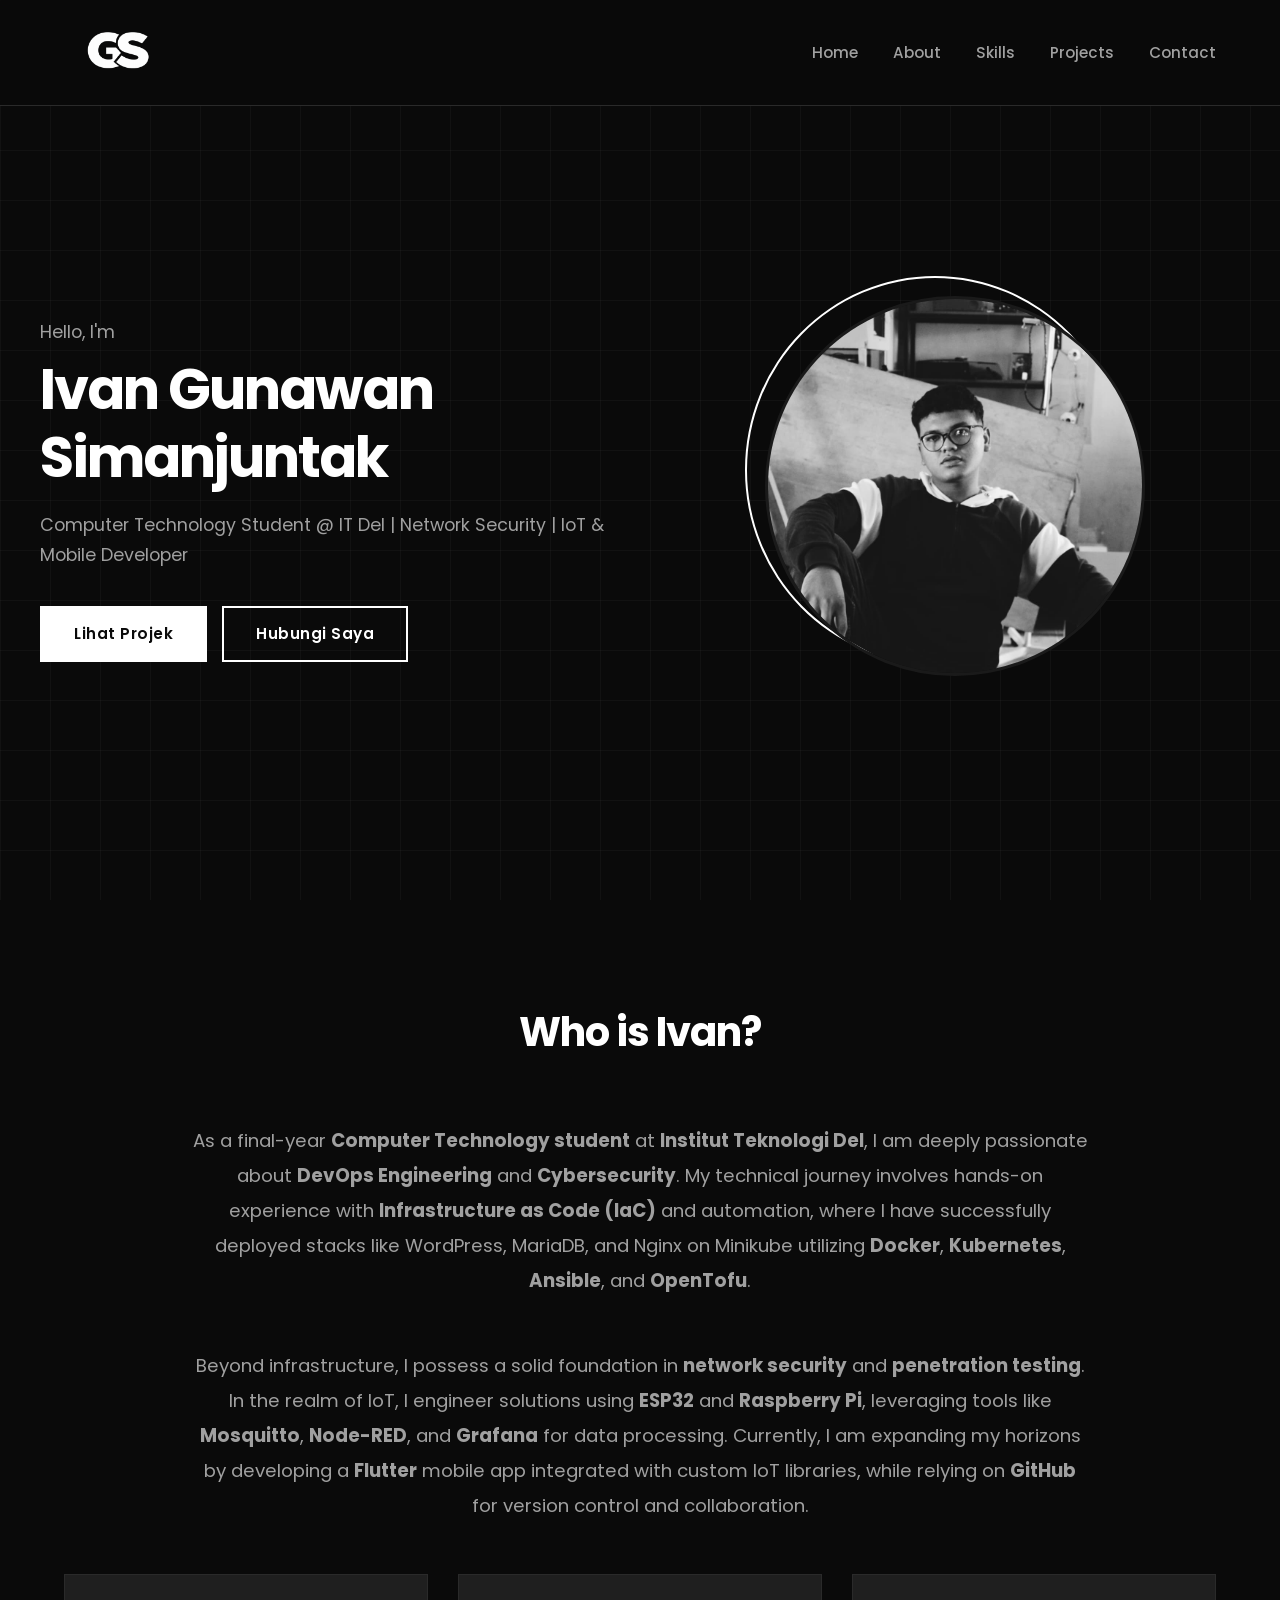
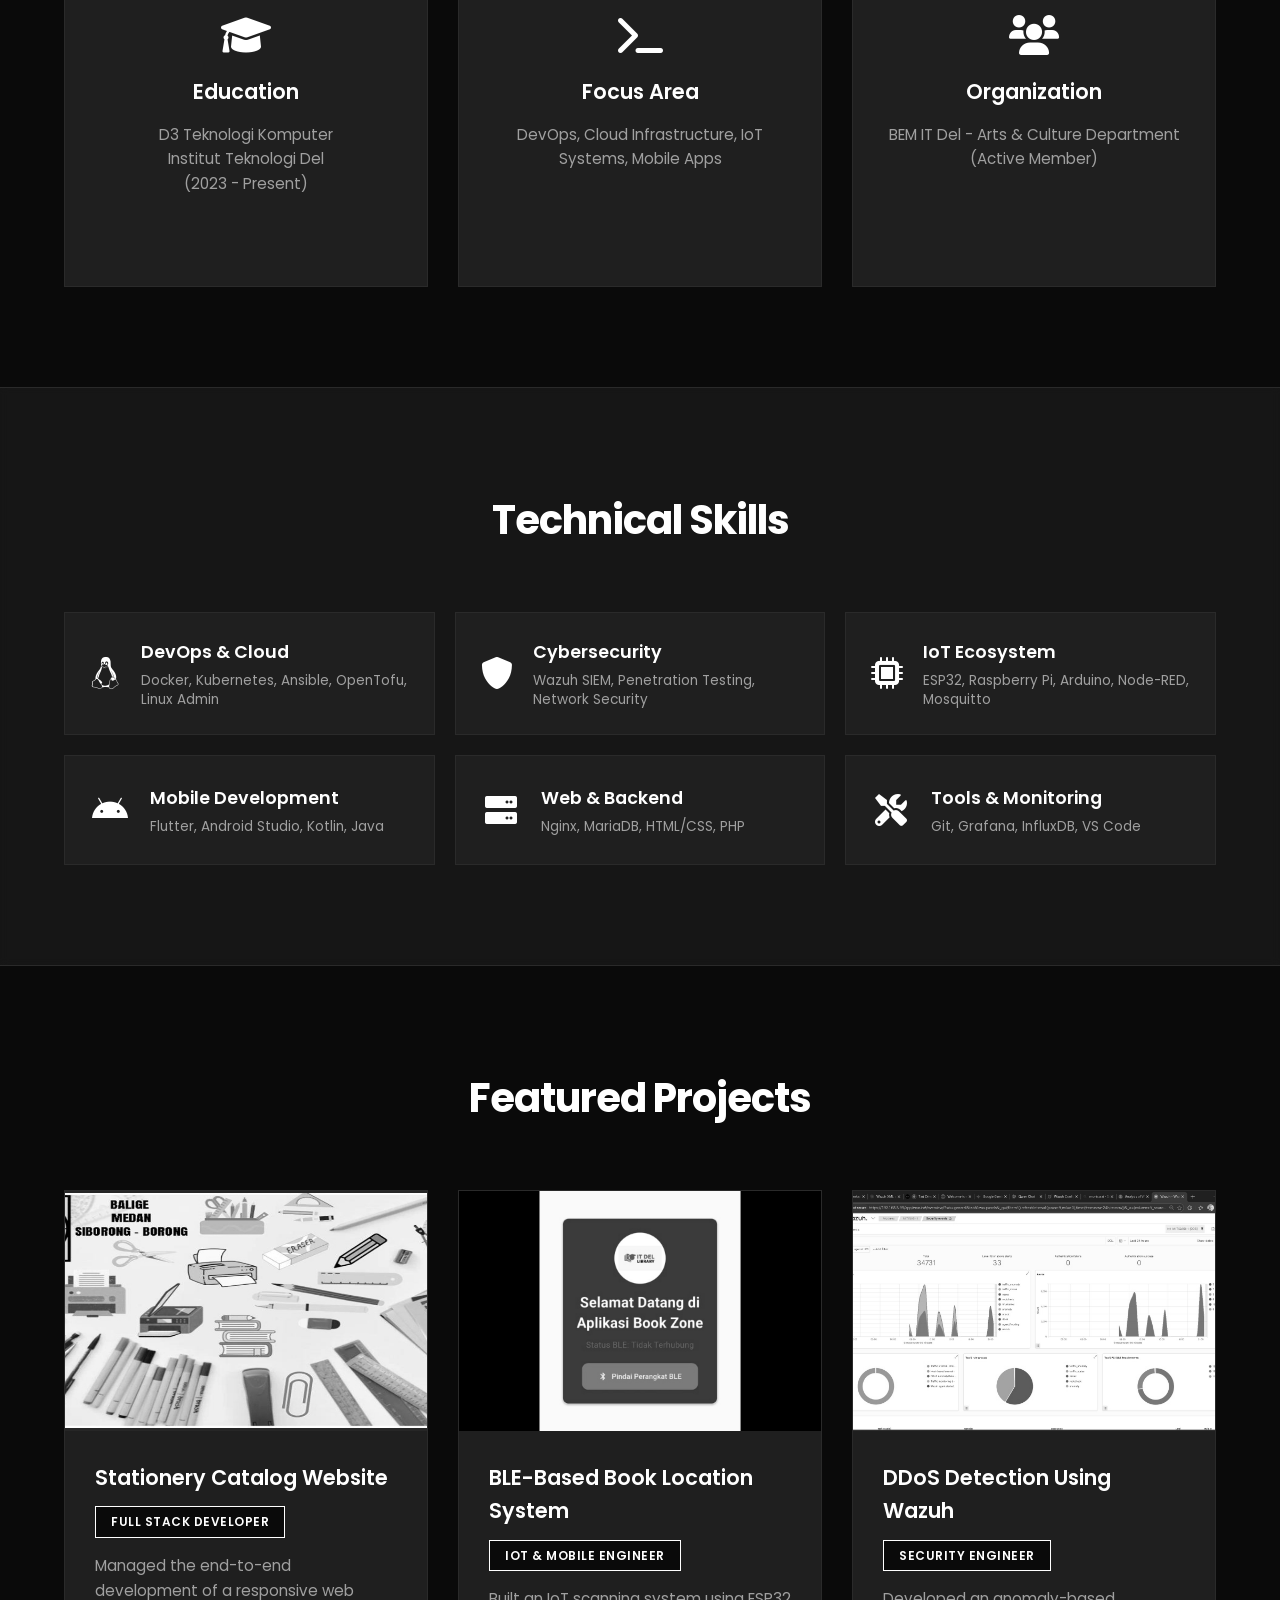
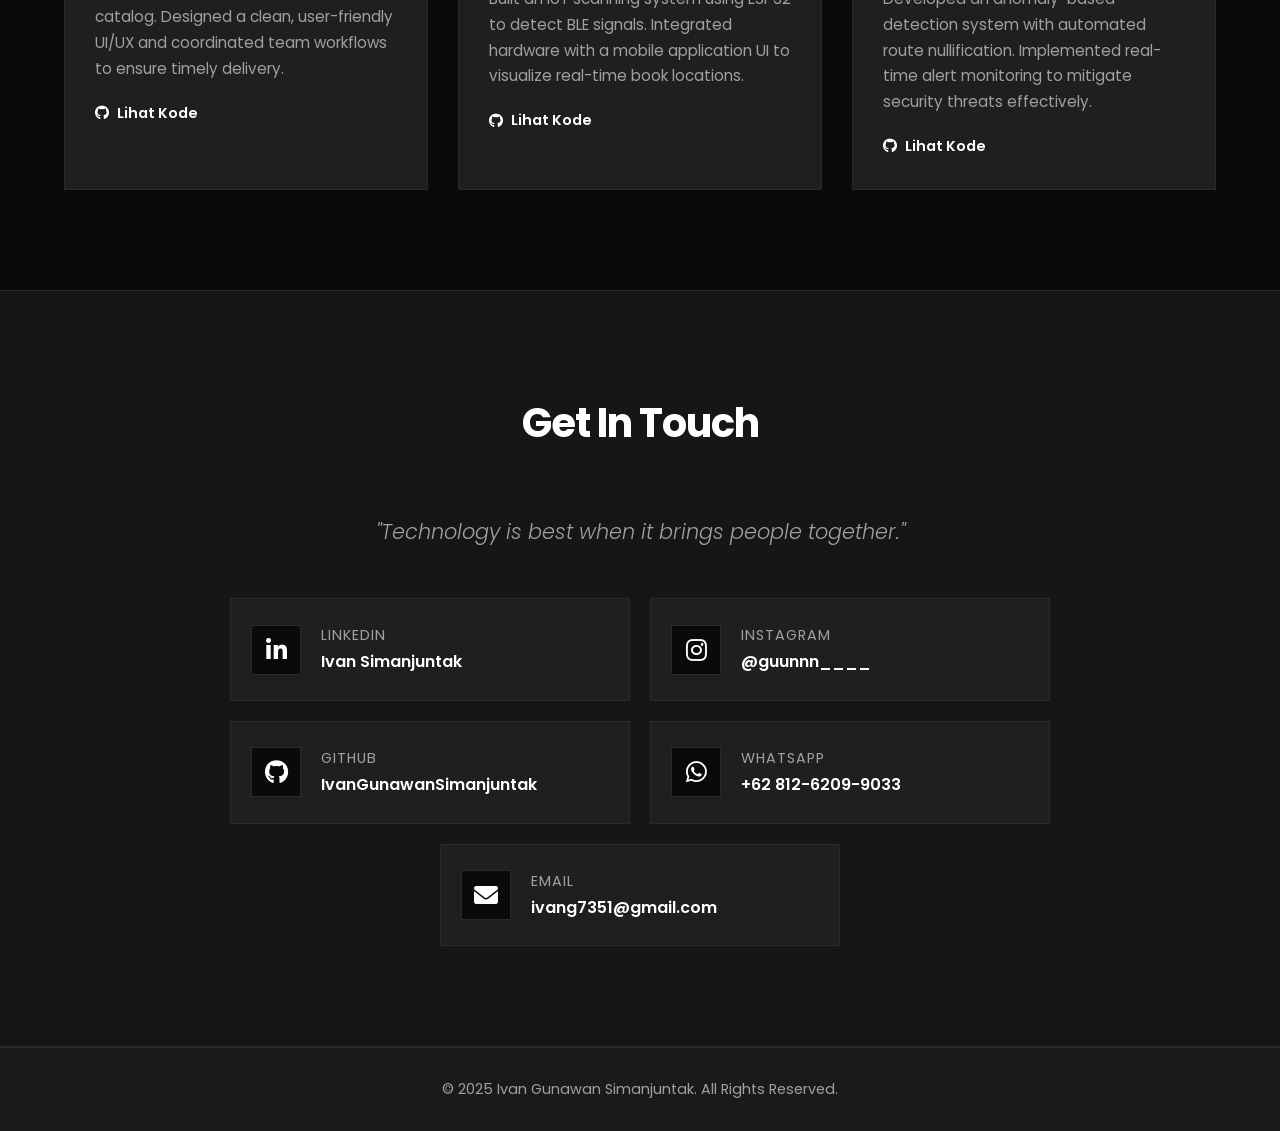
==== index.html @ bdb076da "Pindahkan file ke root" ====
<!DOCTYPE html>
<html lang="id">
<head>
    <meta charset="UTF-8">
    <meta name="viewport" content="width=device-width, initial-scale=1.0">
    <title>Portfolio | Ivan Gunawan Simanjuntak</title>
    <link rel="stylesheet" href="style.css">
    <link href="https://fonts.googleapis.com/css2?family=Poppins:wght@300;400;600;700&display=swap" rel="stylesheet">
    <link rel="stylesheet" href="https://cdnjs.cloudflare.com/ajax/libs/font-awesome/6.0.0/css/all.min.css">
</head>
<body>

    <nav class="navbar">
        <div class="container nav-container">
            <a href="#" class="logo">
                <img src="img/logo.png" alt="Logo Ivan Gunawan">
            </a>
            
            <ul class="nav-links">
                <li><a href="#home">Home</a></li>
                <li><a href="#about">About</a></li>
                <li><a href="#skills">Skills</a></li>
                <li><a href="#projects">Projects</a></li>
                <li><a href="#contact">Contact</a></li>
            </ul>

            <div class="hamburger">
                <i class="fas fa-bars"></i>
            </div>
        </div>
    </nav>

    <section id="home" class="hero">
        <div class="container hero-container">
            <div class="hero-text hidden">
                <span class="greeting">Hello, I'm</span>
                <h1>Ivan Gunawan<br>Simanjuntak</h1>
                <p>Computer Technology Student @ IT Del | Network Security | IoT & Mobile Developer</p>
                <div class="cta-buttons">
                    <a href="#projects" class="btn btn-primary">Lihat Projek</a>
                    <a href="#contact" class="btn btn-outline">Hubungi Saya</a>
                </div>
            </div>
            <div class="hero-image hidden">
                <div class="img-wrapper">
                    <img src="img/2.jpeg" alt="Ivan Gunawan Profile">
                </div>
            </div>  
        </div>
    </section>

    <section id="about" class="section">
        <div class="container">
            <h2 class="section-title hidden">Who is Ivan?</h2>
            <div class="about-content hidden">
                <p>
                    As a final-year <strong>Computer Technology student</strong> at <strong>Institut Teknologi Del</strong>, I am deeply passionate about <strong>DevOps Engineering</strong> and <strong>Cybersecurity</strong>. My technical journey involves hands-on experience with <strong>Infrastructure as Code (IaC)</strong> and automation, where I have successfully deployed stacks like WordPress, MariaDB, and Nginx on Minikube utilizing <strong>Docker</strong>, <strong>Kubernetes</strong>, <strong>Ansible</strong>, and <strong>OpenTofu</strong>.
                </p>
                <p>
                    Beyond infrastructure, I possess a solid foundation in <strong>network security</strong> and <strong>penetration testing</strong>. In the realm of IoT, I engineer solutions using <strong>ESP32</strong> and <strong>Raspberry Pi</strong>, leveraging tools like <strong>Mosquitto</strong>, <strong>Node-RED</strong>, and <strong>Grafana</strong> for data processing. Currently, I am expanding my horizons by developing a <strong>Flutter</strong> mobile app integrated with custom IoT libraries, while relying on <strong>GitHub</strong> for version control and collaboration.
                </p>
                
                <div class="info-grid">
                    <div class="info-card hidden">
                        <i class="fas fa-graduation-cap"></i>
                        <h3>Education</h3>
                        <p>D3 Teknologi Komputer<br>Institut Teknologi Del<br>(2023 - Present)</p>
                    </div>

                    <div class="info-card hidden">
                        <i class="fas fa-terminal"></i>
                        <h3>Focus Area</h3>
                        <p>DevOps, Cloud Infrastructure, IoT Systems, Mobile Apps</p>
                    </div>

                    <div class="info-card hidden">
                        <i class="fas fa-users"></i>
                        <h3>Organization</h3>
                        <p>BEM IT Del - Arts & Culture Department (Active Member)</p>
                    </div>
                </div>
            </div>
        </div>
    </section>

    <section id="skills" class="section bg-dark">
        <div class="container">
            <h2 class="section-title hidden">Technical Skills</h2>
            <div class="skills-grid">
                
                <div class="skill-item hidden">
                    <i class="fab fa-linux"></i>
                    <div class="skill-info">
                        <h4>DevOps & Cloud</h4>
                        <p>Docker, Kubernetes, Ansible, OpenTofu, Linux Admin</p>
                    </div>
                </div>

                <div class="skill-item hidden">
                    <i class="fas fa-shield-alt"></i>
                    <div class="skill-info">
                        <h4>Cybersecurity</h4>
                        <p>Wazuh SIEM, Penetration Testing, Network Security</p>
                    </div>
                </div>

                <div class="skill-item hidden">
                    <i class="fas fa-microchip"></i>
                    <div class="skill-info">
                        <h4>IoT Ecosystem</h4>
                        <p>ESP32, Raspberry Pi, Arduino, Node-RED, Mosquitto</p>
                    </div>
                </div>

                <div class="skill-item hidden">
                    <i class="fab fa-android"></i>
                    <div class="skill-info">
                        <h4>Mobile Development</h4>
                        <p>Flutter, Android Studio, Kotlin, Java</p>
                    </div>
                </div>

                <div class="skill-item hidden">
                    <i class="fas fa-server"></i>
                    <div class="skill-info">
                        <h4>Web & Backend</h4>
                        <p>Nginx, MariaDB, HTML/CSS, PHP</p>
                    </div>
                </div>

                <div class="skill-item hidden">
                    <i class="fas fa-tools"></i>
                    <div class="skill-info">
                        <h4>Tools & Monitoring</h4>
                        <p>Git, Grafana, InfluxDB, VS Code</p>
                    </div>
                </div>

            </div>
        </div>
    </section>

    <section id="projects" class="section">
        <div class="container">
            <h2 class="section-title hidden">Featured Projects</h2>
            <div class="projects-grid">
                
                <div class="project-card hidden">
                    <div class="card-img">
                        <img src="img/3.png" alt="Stationery Catalog">
                    </div>
                    <div class="card-body">
                        <h3>Stationery Catalog Website</h3>
                        <span class="badge">Full Stack Developer</span>
                        <p>Managed the end-to-end development of a responsive web catalog. Designed a clean, user-friendly UI/UX and coordinated team workflows to ensure timely delivery.</p>
                        
                        <a href="https://github.com/IvanGunawanSimanjuntak/Stationery-Catalog" target="_blank" class="project-link">
                            <i class="fab fa-github"></i> Lihat Kode
                        </a>
                    </div>
                </div>

                <div class="project-card hidden">
                    <div class="card-img">
                        <img src="img/4.png" alt="BLE Mobile App">
                    </div>
                    <div class="card-body">
                        <h3>BLE-Based Book Location System</h3>
                        <span class="badge">IoT & Mobile Engineer</span>
                        <p>Built an IoT scanning system using ESP32 to detect BLE signals. Integrated hardware with a mobile application UI to visualize real-time book locations.</p>

                        <a href="https://github.com/IvanGunawanSimanjuntak/pa-2" target="_blank" class="project-link">
                            <i class="fab fa-github"></i> Lihat Kode
                        </a>
                    </div>
                </div>

                <div class="project-card hidden">
                    <div class="card-img">
                        <img src="img/5.png" alt="DDoS Detection">
                    </div>
                    <div class="card-body">
                        <h3>DDoS Detection Using Wazuh</h3>
                        <span class="badge">Security Engineer</span>
                        <p>Developed an anomaly-based detection system with automated route nullification. Implemented real-time alert monitoring to mitigate security threats effectively.</p>

                        <a href="https://github.com/IvanGunawanSimanjuntak/TA" target="_blank" class="project-link">
                            <i class="fab fa-github"></i> Lihat Kode
                        </a>
                    </div>
                </div>

            </div>
        </div>
    </section>

    <section id="contact" class="section bg-dark">
        <div class="container contact-wrapper hidden">
            <h2 class="section-title">Get In Touch</h2>
            <p class="quote">"Technology is best when it brings people together."</p>
            
            <div class="social-grid">
                
                <a href="https://www.linkedin.com/in/ivan-simanjuntak-47b6a133a/" target="_blank" class="social-card">
                    <div class="icon-box"><i class="fab fa-linkedin-in"></i></div>
                    <div class="social-text">
                        <h3>LinkedIn</h3>
                        <p>Ivan Simanjuntak</p>
                    </div>
                </a>

                <a href="https://www.instagram.com/guunnn____" target="_blank" class="social-card">
                    <div class="icon-box"><i class="fab fa-instagram"></i></div>
                    <div class="social-text">
                        <h3>Instagram</h3>
                        <p>@guunnn____</p>
                    </div>
                </a>

                <a href="https://github.com/IvanGunawanSimanjuntak" target="_blank" class="social-card">
                    <div class="icon-box"><i class="fab fa-github"></i></div>
                    <div class="social-text">
                        <h3>GitHub</h3>
                        <p>IvanGunawanSimanjuntak</p>
                    </div>
                </a>

                <a href="https://wa.me/6281262099033" target="_blank" class="social-card">
                    <div class="icon-box"><i class="fab fa-whatsapp"></i></div>
                    <div class="social-text">
                        <h3>WhatsApp</h3>
                        <p>+62 812-6209-9033</p>
                    </div>
                </a>

                <a href="mailto:ivang7351@gmail.com" class="social-card">
                    <div class="icon-box"><i class="fas fa-envelope"></i></div>
                    <div class="social-text">
                        <h3>Email</h3>
                        <p>ivang7351@gmail.com</p>
                    </div>
                </a>

            </div>
        </div>
    </section>

    <footer>
        <p>&copy; 2025 Ivan Gunawan Simanjuntak. All Rights Reserved.</p>
    </footer>

    <button class="scroll-top" id="scrollTop"><i class="fas fa-arrow-up"></i></button>

    <script src="script.js"></script>
</body>
</html>
---- style.css ----
/* ==========================================
   PORTFOLIO IVAN GUNAWAN SIMANJUNTAK
   Style: Black & White Minimalist + Tech Grid
   ========================================== */

/* --- GLOBAL VARIABLES --- */
:root {
    --bg-main: #0a0a0a;
    --bg-sec: #1a1a1a;
    --bg-card: #1f1f1f;
    --text-main: #ffffff;
    --text-sec: #a0a0a0;
    --accent: #ffffff;
    --accent-hover: #e0e0e0;
    --border: #2a2a2a;

    /* Brand Colors for Hover */
    --brand-linkedin: #0A66C2;
    --brand-instagram: #E1306C;
    --brand-whatsapp: #25D366;
    --brand-email: #F59E0B;
}

/* --- RESET & BASE --- */
* { margin: 0; padding: 0; box-sizing: border-box; }

html { scroll-behavior: smooth; }

body {
    font-family: 'Poppins', sans-serif;
    background-color: var(--bg-main);
    color: var(--text-main);
    overflow-x: hidden;
    line-height: 1.6;

    /* BACKGROUND GRID EFFECT */
    background-image: 
        linear-gradient(rgba(255, 255, 255, 0.03) 1px, transparent 1px),
        linear-gradient(90deg, rgba(255, 255, 255, 0.03) 1px, transparent 1px);
    background-size: 50px 50px;
    background-attachment: fixed;
}

.container { width: 90%; max-width: 1200px; margin: 0 auto; }

/* --- NAVBAR --- */
.navbar {
    position: fixed; top: 0; width: 100%;
    background: rgba(10, 10, 10, 0.95);
    padding: 15px 0; /* Padding sedikit dikecilkan agar pas dengan logo */
    z-index: 1000;
    border-bottom: 1px solid var(--border);
    backdrop-filter: blur(15px);
}
.nav-container { display: flex; justify-content: space-between; align-items: center; }

/* --- LOGO IMAGE STYLE (FIXED) --- */
.logo {
    display: flex;
    align-items: center;
    text-decoration: none;
    height: 75px; /* Menjaga area logo tetap konsisten */
}

.logo img {
    height: 100%; /* Mengikuti tinggi container .logo (75px) */
    width: auto;  /* Lebar menyesuaikan agar tidak gepeng */
    object-fit: contain; 
    display: block;
}

.nav-links { display: flex; list-style: none; gap: 35px; }
.nav-links a { color: var(--text-sec); text-decoration: none; transition: 0.3s; font-size: 0.95rem; font-weight: 500; }
.nav-links a:hover { color: var(--accent); }
.hamburger { display: none; cursor: pointer; font-size: 1.5rem; color: #fff; }

/* --- HERO SECTION --- */
.hero { min-height: 100vh; display: flex; align-items: center; padding-top: 80px; position: relative; }
.hero-container { display: flex; justify-content: space-between; align-items: center; width: 100%; gap: 60px; }
.hero-text { flex: 1; }
.greeting { color: var(--text-sec); font-size: 1.1rem; font-weight: 400; display: block; margin-bottom: 10px; }
.hero-text h1 { font-size: 3.5rem; line-height: 1.2; margin-bottom: 20px; font-weight: 700; letter-spacing: -2px; }
.hero-text p { color: var(--text-sec); margin-bottom: 35px; font-size: 1.1rem; line-height: 1.7; }
.hero-image { flex: 1; display: flex; justify-content: center; }
.img-wrapper { position: relative; }
.img-wrapper::before {
    content: ''; position: absolute; top: -20px; left: -20px; right: 20px; bottom: 20px;
    border: 2px solid var(--accent); border-radius: 50%; z-index: -1;
}
.img-wrapper img {
    width: 380px; height: 380px; border-radius: 50%; object-fit: cover;
    border: 3px solid var(--bg-sec); filter: grayscale(100%); transition: 0.5s;
}
.img-wrapper img:hover { filter: grayscale(0%); }

/* --- BUTTONS --- */
.cta-buttons { display: flex; gap: 15px; }
.btn {
    padding: 14px 32px; border-radius: 0; text-decoration: none; font-weight: 600;
    display: inline-block; transition: all 0.3s; font-size: 0.95rem; letter-spacing: 0.5px;
}
.btn-primary { background: var(--accent); color: var(--bg-main); border: 2px solid var(--accent); }
.btn-primary:hover { background: transparent; color: var(--accent); }
.btn-outline { border: 2px solid var(--accent); color: var(--accent); }
.btn-outline:hover { background: var(--accent); color: var(--bg-main); }

/* --- SECTIONS --- */
.section { padding: 100px 0; position: relative; }
.section-title { text-align: center; margin-bottom: 60px; font-size: 2.5rem; font-weight: 700; letter-spacing: -1px; }

.bg-dark { 
    background: rgba(30, 30, 30, 0.6);
    border-top: 1px solid var(--border);
    border-bottom: 1px solid var(--border);
    backdrop-filter: blur(5px);
}

/* --- ABOUT --- */
.about-content p {
    font-size: 1.15rem; line-height: 1.9; color: var(--text-sec); margin-bottom: 50px;
    text-align: center; max-width: 900px; margin-left: auto; margin-right: auto;
}
.info-grid {
    display: grid; grid-template-columns: repeat(auto-fit, minmax(280px, 1fr)); gap: 30px; margin-top: 50px;
}
.info-card {
    background: var(--bg-card); padding: 40px 30px; border: 1px solid var(--border); text-align: center; transition: 0.3s;
}
.info-card:hover { border-color: var(--accent); transform: translateY(-5px); }
.info-card i { font-size: 2.5rem; color: var(--accent); margin-bottom: 20px; }
.info-card h3 { font-size: 1.3rem; margin-bottom: 15px; font-weight: 600; }
.info-card p { color: var(--text-sec); font-size: 0.95rem; line-height: 1.6; }

/* --- SKILLS GRID --- */
.skills-grid { 
    display: grid; 
    grid-template-columns: repeat(3, minmax(240px, 1fr)); 
    gap: 20px; 
}
.skill-item {
    background: var(--bg-card); padding: 25px; border: 1px solid var(--border);
    display: flex; align-items: center; gap: 20px; transition: 0.3s;
    min-height: 110px;
    position: relative; z-index: 1;
}
.skill-item:hover { border-color: var(--accent); transform: translateY(-5px); background: var(--bg-sec); }
.skill-item i { font-size: 2rem; color: var(--accent); width: 40px; text-align: center; }
.skill-info h4 { font-size: 1.1rem; margin-bottom: 5px; font-weight: 600; color: var(--text-main); }
.skill-info p { color: var(--text-sec); font-size: 0.85rem; margin: 0; line-height: 1.4; }

/* --- PROJECTS --- */
.projects-grid { display: grid; grid-template-columns: repeat(auto-fit, minmax(320px, 1fr)); gap: 30px; }
.project-card {
    background: var(--bg-card); border: 1px solid var(--border); overflow: hidden; transition: 0.3s; position: relative;
}
.project-card:hover { border-color: var(--accent); transform: translateY(-8px); }
.card-img { height: 240px; overflow: hidden; position: relative; }
.card-img img { 
    width: 100%; height: 100%; object-fit: cover; filter: grayscale(100%); transition: 0.5s; 
}
.project-card:hover .card-img img { filter: grayscale(0%); transform: scale(1.05); }
.card-body { padding: 30px; }
.card-body h3 { font-size: 1.3rem; margin-bottom: 12px; font-weight: 600; }
.badge {
    display: inline-block; padding: 5px 15px; background: var(--bg-main); border: 1px solid var(--accent);
    color: var(--accent); font-size: 0.75rem; margin-bottom: 15px; font-weight: 600; letter-spacing: 0.5px; text-transform: uppercase;
}
.card-body p { color: var(--text-sec); line-height: 1.7; font-size: 0.95rem; }

/* LINK GITHUB */
.project-link {
    display: inline-flex; align-items: center; gap: 8px; margin-top: 20px;
    color: var(--text-main); text-decoration: none; font-weight: 600; font-size: 0.9rem;
    border-bottom: 1px solid transparent; transition: 0.3s;
}
.project-link:hover { color: var(--text-sec); border-bottom: 1px solid var(--text-sec); transform: translateX(5px); }

/* --- CONTACT SECTION (FLEXBOX STRUKTUR) --- */
.contact-wrapper { max-width: 900px; margin: 0 auto; text-align: center; }
.quote { font-size: 1.3rem; color: var(--text-sec); margin-bottom: 50px; font-style: italic; font-weight: 300; }

.social-grid {
    display: flex;
    flex-wrap: wrap; 
    justify-content: center;
    gap: 20px;
    margin-top: 40px;
    width: 100%;
}

.social-card {
    background: var(--bg-card);
    border: 1px solid var(--border);
    padding: 25px 20px;
    display: flex;
    align-items: center;
    gap: 20px;
    text-decoration: none;
    transition: all 0.3s ease;
    border-radius: 0;
    flex: 1 1 300px; 
    max-width: 400px;
}

/* Brand Hover Colors Logic */
.social-card { --brand: var(--accent); }
.social-card[href*="linkedin.com"] { --brand: var(--brand-linkedin); }
.social-card[href*="instagram.com"] { --brand: var(--brand-instagram); }
.social-card[href*="wa.me"] { --brand: var(--brand-whatsapp); }
.social-card[href^="mailto:"] { --brand: var(--brand-email); }

.social-card:hover { border-color: var(--brand); transform: translateY(-5px); background: var(--bg-sec); }

.icon-box {
    width: 50px; height: 50px; background: var(--bg-main); border: 1px solid var(--border);
    display: flex; align-items: center; justify-content: center; transition: 0.3s; flex-shrink: 0;
}
.social-card:hover .icon-box { border-color: var(--brand); background: var(--brand); }
.icon-box i { font-size: 1.5rem; color: var(--accent); transition: 0.3s; }
.social-card:hover .icon-box i { color: var(--bg-main); }

.social-text { text-align: left; }
.social-text h3 { font-size: 0.9rem; color: var(--text-sec); font-weight: 400; margin-bottom: 2px; text-transform: uppercase; letter-spacing: 1px; }
.social-card:hover .social-text h3 { color: var(--brand); }
.social-text p { font-size: 1rem; font-weight: 600; color: var(--text-main); word-break: break-all; }

/* --- FOOTER & UTILS --- */
footer { background: var(--bg-sec); padding: 30px 0; text-align: center; border-top: 1px solid var(--border); }
footer p { color: var(--text-sec); font-size: 0.9rem; }
.hidden { opacity: 0; transform: translateY(30px); transition: all 0.8s ease-out; }
.show { opacity: 1; transform: translateY(0); }
.scroll-top {
    position: fixed; bottom: 30px; right: 30px; width: 50px; height: 50px;
    background: var(--accent); color: var(--bg-main); border: none; cursor: pointer;
    display: none; align-items: center; justify-content: center; font-size: 1.2rem; z-index: 999; transition: 0.3s;
}
.scroll-top:hover { background: var(--accent-hover); }
.scroll-top.show { display: flex; }

/* --- RESPONSIVE --- */
@media screen and (max-width: 992px) {
    .hero-text h1 { font-size: 2.8rem; }
    .img-wrapper img { width: 320px; height: 320px; }
    .skills-grid { grid-template-columns: repeat(2, minmax(220px, 1fr)); }
}
@media screen and (max-width: 768px) {
    .hamburger { display: block; }
    .nav-links {
        position: fixed; right: -100%; top: 70px; height: calc(100vh - 70px); width: 100%;
        background: var(--bg-sec); flex-direction: column; align-items: center; justify-content: flex-start;
        padding-top: 50px; transition: 0.4s ease-in-out; border-top: 1px solid var(--border);
    }
    .nav-links.active { right: 0; }
    .nav-links li { margin: 25px 0; }
    .hero-container { flex-direction: column-reverse; text-align: center; gap: 40px; }
    .hero-text h1 { font-size: 2.2rem; }
    .img-wrapper img { width: 280px; height: 280px; }
    .cta-buttons { justify-content: center; flex-wrap: wrap; }
    .section { padding: 70px 0; }
    .skills-grid { grid-template-columns: 1fr; }
}
@media screen and (max-width: 480px) {
    .hero-text h1 { font-size: 1.9rem; }
    .img-wrapper img { width: 240px; height: 240px; }
    .img-wrapper::before { display: none; }
    .btn { padding: 12px 24px; font-size: 0.9rem; }
}
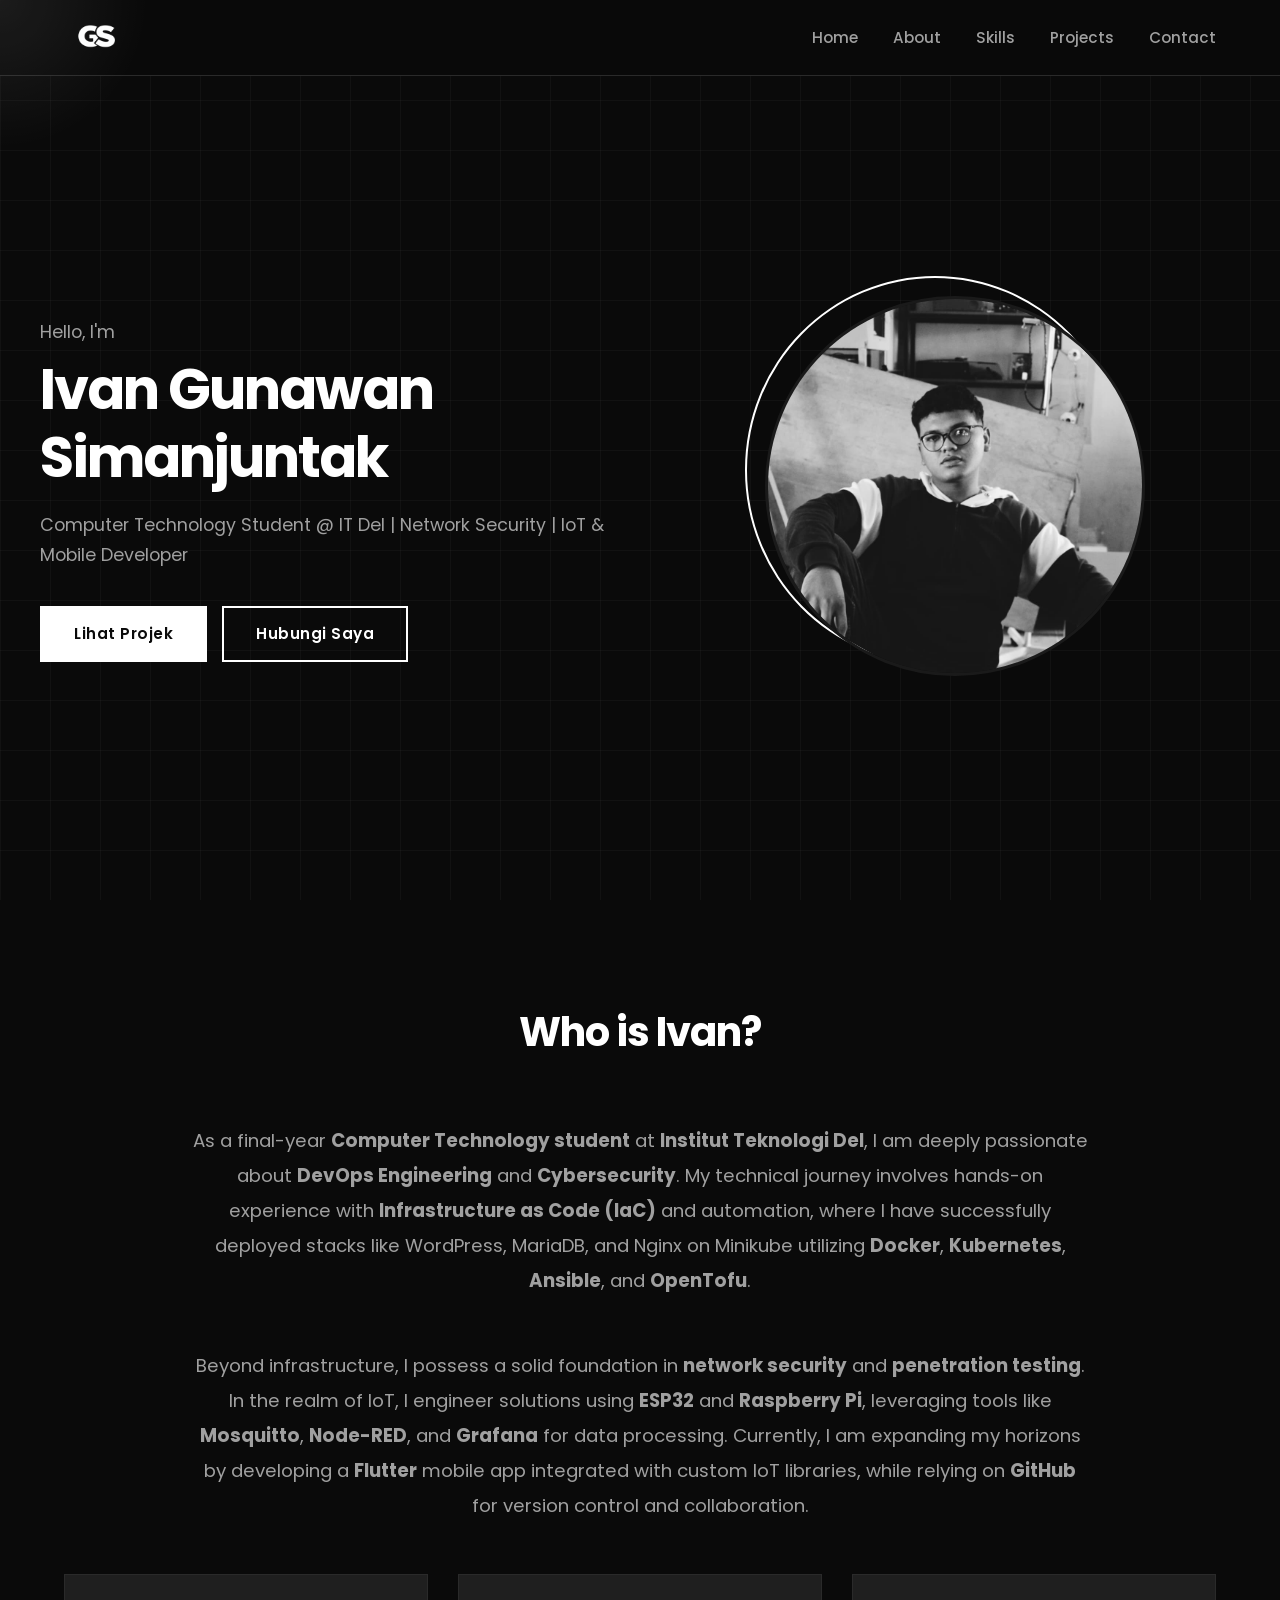
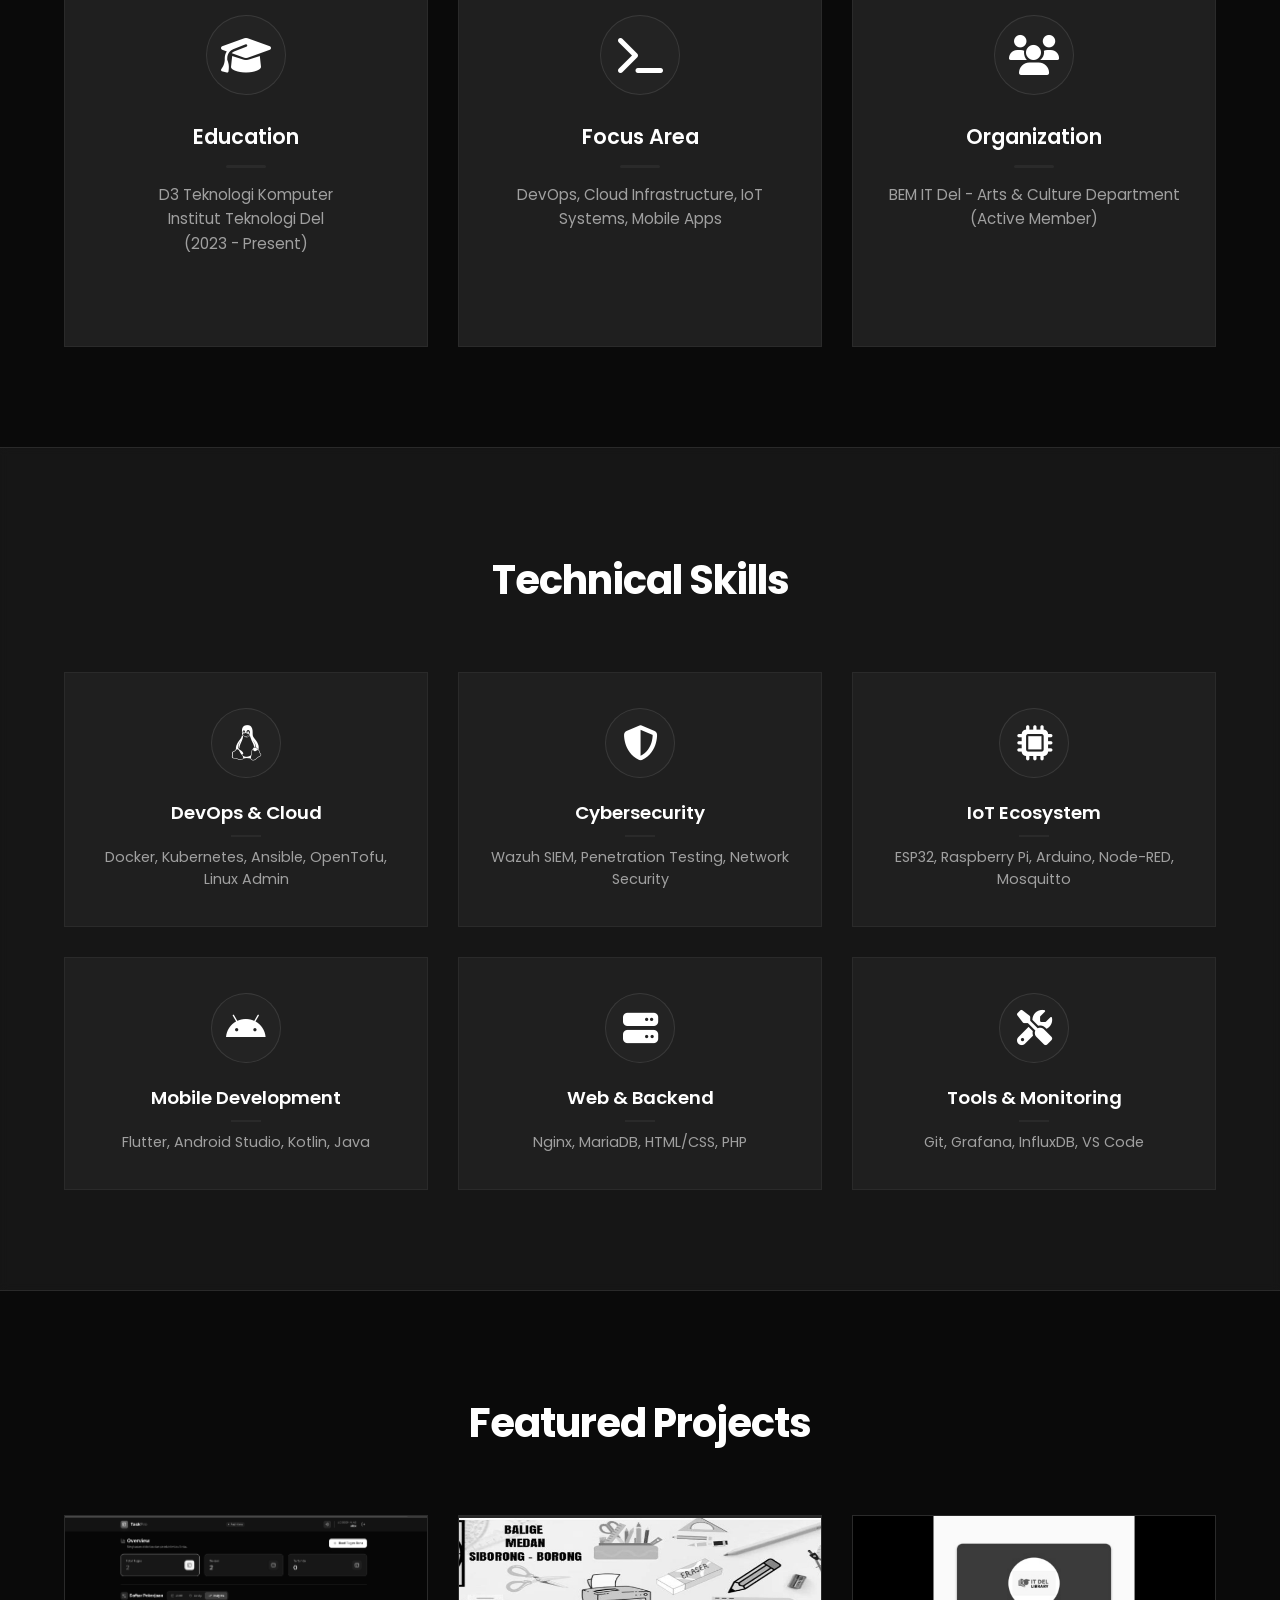
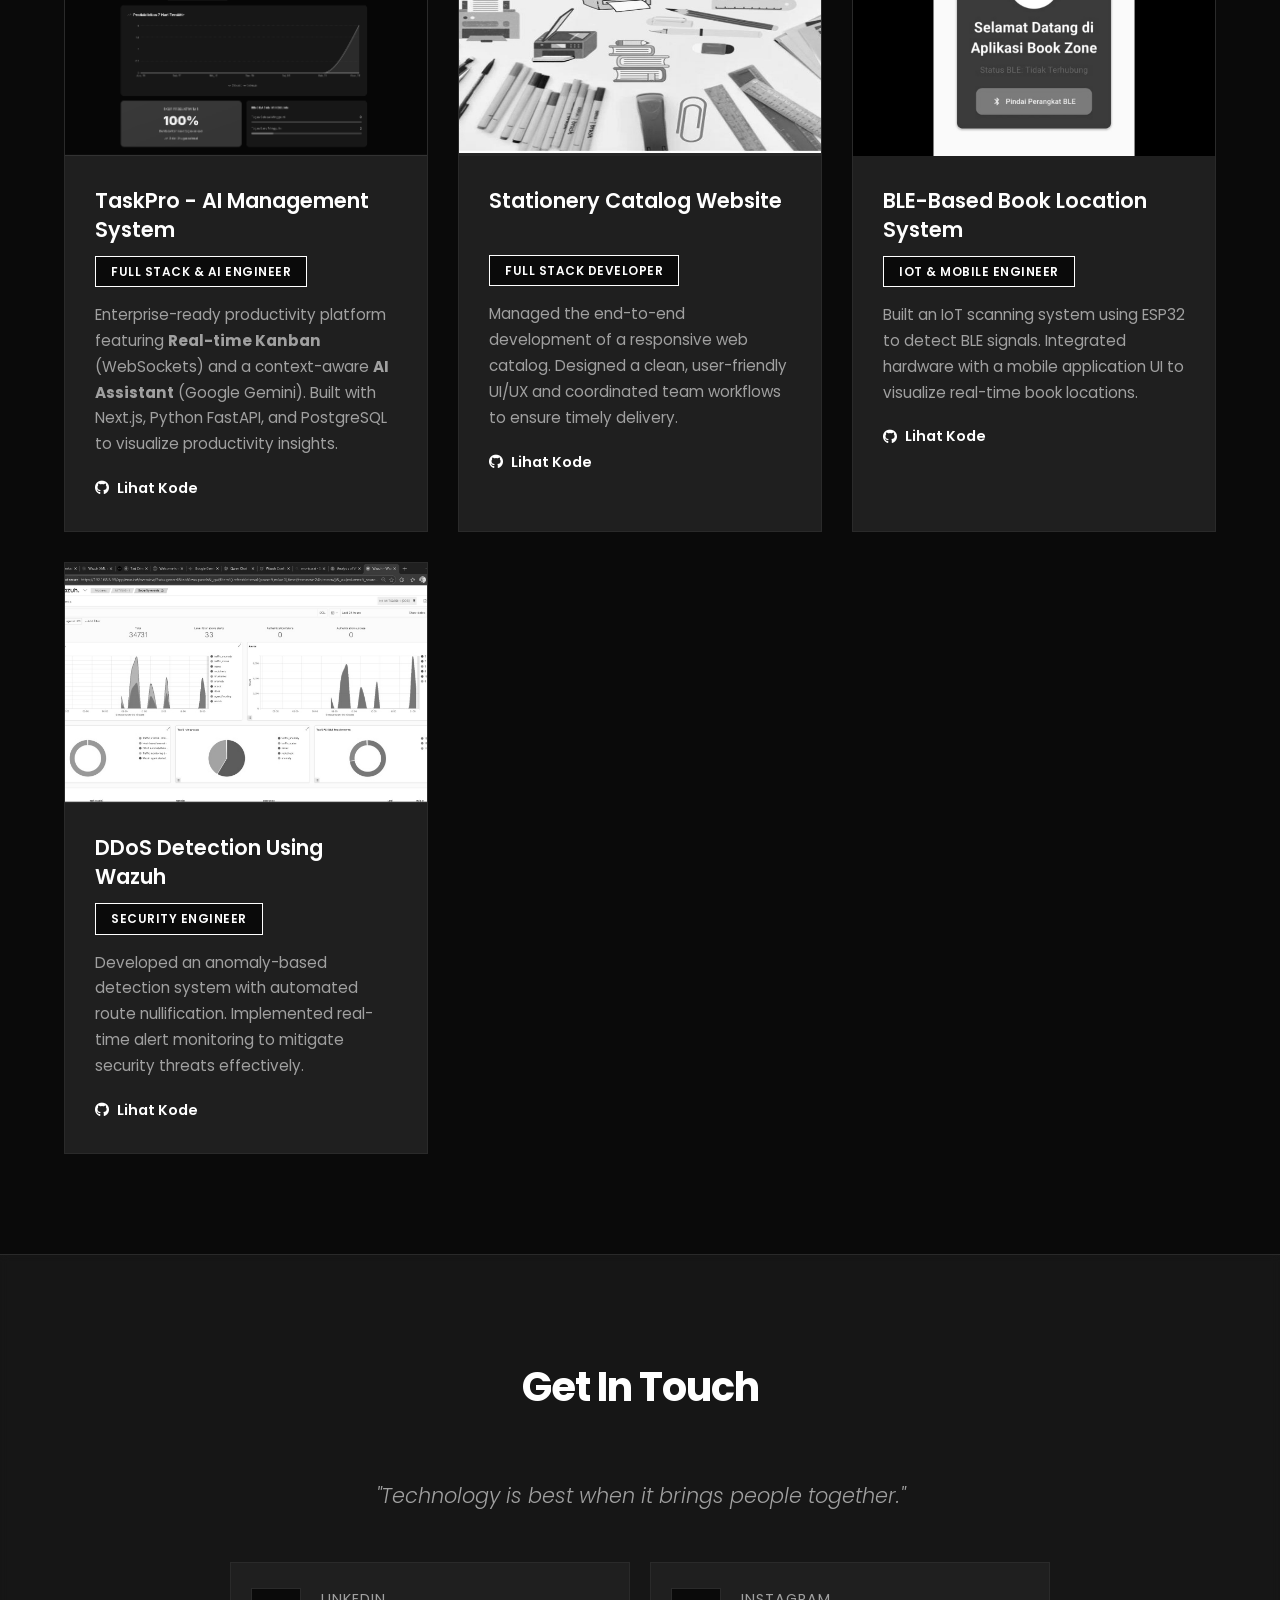
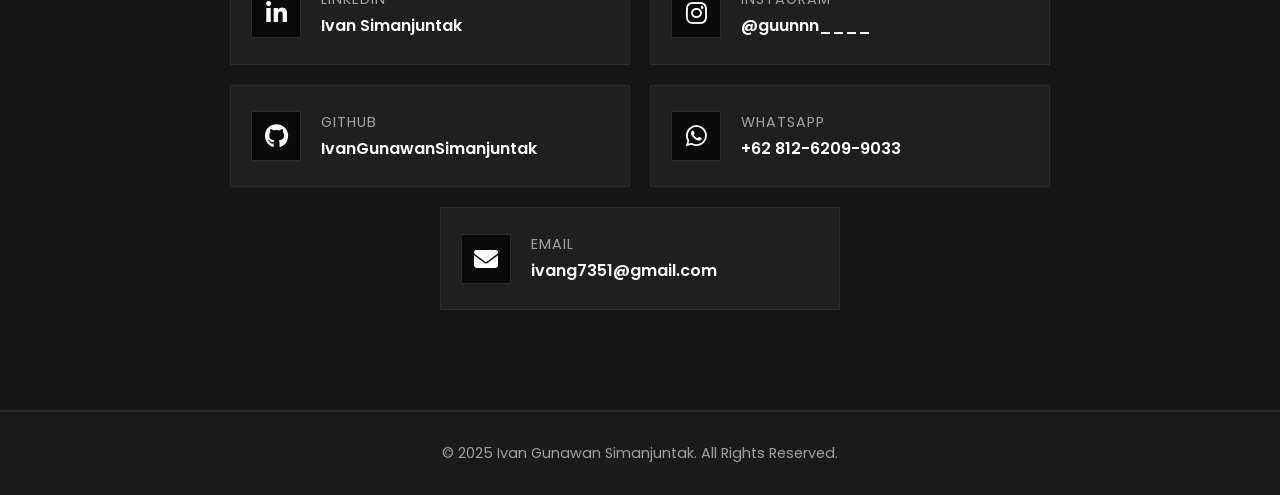
==== commit 64362933: "Update: Menambahkan TaskPro ke Featured Projects" ====
--- a/index.html
+++ b/index.html
@@ -4,11 +4,15 @@
     <meta charset="UTF-8">
     <meta name="viewport" content="width=device-width, initial-scale=1.0">
     <title>Portfolio | Ivan Gunawan Simanjuntak</title>
+    
     <link rel="stylesheet" href="style.css">
+    
     <link href="https://fonts.googleapis.com/css2?family=Poppins:wght@300;400;600;700&display=swap" rel="stylesheet">
-    <link rel="stylesheet" href="https://cdnjs.cloudflare.com/ajax/libs/font-awesome/6.0.0/css/all.min.css">
+    <link rel="stylesheet" href="https://cdnjs.cloudflare.com/ajax/libs/font-awesome/6.4.0/css/all.min.css">
 </head>
 <body>
+
+    <div class="cursor-light"></div>
 
     <nav class="navbar">
         <div class="container nav-container">
@@ -41,6 +45,7 @@
                     <a href="#contact" class="btn btn-outline">Hubungi Saya</a>
                 </div>
             </div>
+            
             <div class="hero-image hidden">
                 <div class="img-wrapper">
                     <img src="img/2.jpeg" alt="Ivan Gunawan Profile">
@@ -144,6 +149,23 @@
         <div class="container">
             <h2 class="section-title hidden">Featured Projects</h2>
             <div class="projects-grid">
+
+                <div class="project-card hidden">
+                    <div class="card-img">
+                        <img src="img/6.png" alt="TaskPro Dashboard">
+                    </div>
+                    <div class="card-body">
+                        <h3>TaskPro - AI Management System</h3>
+                        <span class="badge">Full Stack & AI Engineer</span>
+                        <p>
+                            Enterprise-ready productivity platform featuring <strong>Real-time Kanban</strong> (WebSockets) and a context-aware <strong>AI Assistant</strong> (Google Gemini). Built with Next.js, Python FastAPI, and PostgreSQL to visualize productivity insights.
+                        </p>
+                        
+                        <a href="https://github.com/IvanGunawanSimanjuntak/TaskPro-AI-Management" target="_blank" class="project-link">
+                            <i class="fab fa-github"></i> Lihat Kode
+                        </a>
+                    </div>
+                </div>
                 
                 <div class="project-card hidden">
                     <div class="card-img">
@@ -154,7 +176,7 @@
                         <span class="badge">Full Stack Developer</span>
                         <p>Managed the end-to-end development of a responsive web catalog. Designed a clean, user-friendly UI/UX and coordinated team workflows to ensure timely delivery.</p>
                         
-                        <a href="https://github.com/IvanGunawanSimanjuntak/Stationery-Catalog" target="_blank" class="project-link">
+                        <a href="https://github.com/IvanGunawanSimanjuntak/PA-1-gas" target="_blank" class="project-link">
                             <i class="fab fa-github"></i> Lihat Kode
                         </a>
                     </div>
@@ -252,5 +274,13 @@
     <button class="scroll-top" id="scrollTop"><i class="fas fa-arrow-up"></i></button>
 
     <script src="script.js"></script>
+    
+    <script>
+        const cursorLight = document.querySelector('.cursor-light');
+        document.addEventListener('mousemove', (e) => {
+            cursorLight.style.left = e.clientX + 'px';
+            cursorLight.style.top = e.clientY + 'px';
+        });
+    </script>
 </body>
 </html>
--- a/style.css
+++ b/style.css
@@ -1,8 +1,3 @@
-/* ==========================================
-   PORTFOLIO IVAN GUNAWAN SIMANJUNTAK
-   Style: Black & White Minimalist + Tech Grid
-   ========================================== */
-
 /* --- GLOBAL VARIABLES --- */
 :root {
     --bg-main: #0a0a0a;
@@ -41,30 +36,49 @@
     background-attachment: fixed;
 }
 
+/* =========================================
+   CURSOR LIGHT EFFECT (NEW)
+   ========================================= */
+.cursor-light {
+    position: fixed;
+    top: 0;
+    left: 0;
+    width: 350px; /* Ukuran cahaya */
+    height: 350px;
+    background: radial-gradient(circle, rgba(255, 255, 255, 0.08) 0%, rgba(255, 255, 255, 0) 60%);
+    transform: translate(-50%, -50%); /* Agar cursor ada di tengah cahaya */
+    pointer-events: none; /* Agar bisa klik tembus cahaya */
+    z-index: 9999;
+    mix-blend-mode: screen; /* Blending halus dengan background */
+    transition: width 0.3s, height 0.3s; /* Smooth jika ingin ubah ukuran saat hover */
+}
+
+/* =========================================
+   NAVBAR & LOGO (UPDATED)
+   ========================================= */
 .container { width: 90%; max-width: 1200px; margin: 0 auto; }
 
-/* --- NAVBAR --- */
 .navbar {
     position: fixed; top: 0; width: 100%;
     background: rgba(10, 10, 10, 0.95);
-    padding: 15px 0; /* Padding sedikit dikecilkan agar pas dengan logo */
+    padding: 15px 0;
     z-index: 1000;
     border-bottom: 1px solid var(--border);
     backdrop-filter: blur(15px);
 }
 .nav-container { display: flex; justify-content: space-between; align-items: center; }
 
-/* --- LOGO IMAGE STYLE (FIXED) --- */
+/* LOGO STYLE FIXED (RESIZED) */
 .logo {
     display: flex;
     align-items: center;
     text-decoration: none;
-    height: 75px; /* Menjaga area logo tetap konsisten */
+    height: 45px; /* Disesuaikan agar sejajar dengan text menu */
 }
 
 .logo img {
-    height: 100%; /* Mengikuti tinggi container .logo (75px) */
-    width: auto;  /* Lebar menyesuaikan agar tidak gepeng */
+    height: 100%; 
+    width: auto;
     object-fit: contain; 
     display: block;
 }
@@ -115,38 +129,174 @@
     backdrop-filter: blur(5px);
 }
 
-/* --- ABOUT --- */
+/* --- ABOUT CONTENT --- */
 .about-content p {
     font-size: 1.15rem; line-height: 1.9; color: var(--text-sec); margin-bottom: 50px;
     text-align: center; max-width: 900px; margin-left: auto; margin-right: auto;
 }
+
 .info-grid {
     display: grid; grid-template-columns: repeat(auto-fit, minmax(280px, 1fr)); gap: 30px; margin-top: 50px;
 }
+
+/* --- INFO CARD --- */
 .info-card {
-    background: var(--bg-card); padding: 40px 30px; border: 1px solid var(--border); text-align: center; transition: 0.3s;
-}
-.info-card:hover { border-color: var(--accent); transform: translateY(-5px); }
-.info-card i { font-size: 2.5rem; color: var(--accent); margin-bottom: 20px; }
-.info-card h3 { font-size: 1.3rem; margin-bottom: 15px; font-weight: 600; }
-.info-card p { color: var(--text-sec); font-size: 0.95rem; line-height: 1.6; }
+    background: var(--bg-card);
+    padding: 40px 30px;
+    border: 1px solid var(--border);
+    text-align: center;
+    transition: all 0.4s ease;
+    position: relative;
+    z-index: 1;
+    overflow: hidden;
+}
+
+.info-card:hover {
+    border-color: var(--accent);
+    transform: translateY(-10px);
+    box-shadow: 0 15px 40px rgba(255, 255, 255, 0.05);
+    background: linear-gradient(145deg, #1f1f1f, #252525);
+}
+
+.info-card i {
+    font-size: 2.5rem;
+    color: var(--accent);
+    margin-bottom: 25px;
+    display: inline-flex;
+    align-items: center;
+    justify-content: center;
+    width: 80px;
+    height: 80px;
+    border-radius: 50%;
+    border: 1px solid rgba(255, 255, 255, 0.1);
+    transition: 0.4s;
+    background: rgba(255, 255, 255, 0.02);
+}
+
+.info-card:hover i {
+    background: rgba(255, 255, 255, 0.1);
+    transform: scale(1.1);
+    border-color: var(--accent);
+    box-shadow: 0 0 15px rgba(255, 255, 255, 0.2);
+}
+
+.info-card h3 {
+    font-size: 1.3rem;
+    margin-bottom: 15px;
+    font-weight: 600;
+    position: relative;
+    padding-bottom: 15px;
+}
+
+.info-card h3::after {
+    content: '';
+    position: absolute;
+    bottom: 0;
+    left: 50%;
+    transform: translateX(-50%);
+    width: 40px;
+    height: 3px;
+    background: var(--border);
+    transition: 0.4s;
+    border-radius: 2px;
+}
+
+.info-card:hover h3::after {
+    width: 80px; 
+    background: var(--accent);
+}
+
+.info-card p {
+    color: var(--text-sec);
+    font-size: 0.95rem;
+    line-height: 1.6;
+}
 
 /* --- SKILLS GRID --- */
 .skills-grid { 
     display: grid; 
     grid-template-columns: repeat(3, minmax(240px, 1fr)); 
-    gap: 20px; 
-}
+    gap: 30px; 
+}
+
 .skill-item {
-    background: var(--bg-card); padding: 25px; border: 1px solid var(--border);
-    display: flex; align-items: center; gap: 20px; transition: 0.3s;
-    min-height: 110px;
-    position: relative; z-index: 1;
-}
-.skill-item:hover { border-color: var(--accent); transform: translateY(-5px); background: var(--bg-sec); }
-.skill-item i { font-size: 2rem; color: var(--accent); width: 40px; text-align: center; }
-.skill-info h4 { font-size: 1.1rem; margin-bottom: 5px; font-weight: 600; color: var(--text-main); }
-.skill-info p { color: var(--text-sec); font-size: 0.85rem; margin: 0; line-height: 1.4; }
+    background: var(--bg-card); 
+    padding: 35px 25px; 
+    border: 1px solid var(--border);
+    display: flex; 
+    flex-direction: column;
+    align-items: center; 
+    justify-content: center;
+    text-align: center;
+    transition: all 0.4s ease;
+    min-height: 200px;
+    position: relative; 
+    z-index: 1;
+    overflow: hidden;
+}
+
+.skill-item:hover { 
+    border-color: var(--accent); 
+    transform: translateY(-10px); 
+    box-shadow: 0 15px 40px rgba(255, 255, 255, 0.05);
+    background: linear-gradient(145deg, #1f1f1f, #252525);
+}
+
+.skill-item i { 
+    font-size: 2.2rem; 
+    color: var(--accent); 
+    width: 70px; 
+    height: 70px;
+    display: inline-flex;
+    align-items: center;
+    justify-content: center;
+    border-radius: 50%;
+    border: 1px solid rgba(255, 255, 255, 0.1);
+    background: rgba(255, 255, 255, 0.02);
+    margin-bottom: 20px;
+    transition: 0.4s;
+}
+
+.skill-item:hover i {
+    background: rgba(255, 255, 255, 0.1);
+    transform: scale(1.1);
+    border-color: var(--accent);
+    box-shadow: 0 0 15px rgba(255, 255, 255, 0.2);
+}
+
+.skill-info h4 { 
+    font-size: 1.15rem; 
+    margin-bottom: 10px; 
+    font-weight: 600; 
+    color: var(--text-main); 
+    position: relative;
+    padding-bottom: 10px;
+    display: inline-block;
+}
+
+.skill-info h4::after {
+    content: '';
+    position: absolute;
+    bottom: 0;
+    left: 50%;
+    transform: translateX(-50%);
+    width: 30px;
+    height: 2px;
+    background: var(--border);
+    transition: 0.4s;
+}
+
+.skill-item:hover h4::after {
+    width: 60px;
+    background: var(--accent);
+}
+
+.skill-info p { 
+    color: var(--text-sec); 
+    font-size: 0.9rem; 
+    margin: 0; 
+    line-height: 1.5; 
+}
 
 /* --- PROJECTS --- */
 .projects-grid { display: grid; grid-template-columns: repeat(auto-fit, minmax(320px, 1fr)); gap: 30px; }
@@ -160,14 +310,28 @@
 }
 .project-card:hover .card-img img { filter: grayscale(0%); transform: scale(1.05); }
 .card-body { padding: 30px; }
-.card-body h3 { font-size: 1.3rem; margin-bottom: 12px; font-weight: 600; }
+.card-body h3 { 
+    font-size: 1.3rem; 
+    margin-bottom: 12px; 
+    font-weight: 600;
+    
+    /* --- PERBAIKAN MULAI --- */
+    min-height: 3.6rem; /* Memaksa tinggi minimal setara 2 baris teks */
+    line-height: 1.4;   /* Mengatur jarak antar baris agar rapi */
+    
+    /* Opsional: Memastikan teks tidak lebih dari 2 baris (jika judul kepanjangan) */
+    display: -webkit-box;
+    -webkit-line-clamp: 2;
+    -webkit-box-orient: vertical;
+    overflow: hidden;
+    /* --- PERBAIKAN SELESAI --- */
+}
 .badge {
     display: inline-block; padding: 5px 15px; background: var(--bg-main); border: 1px solid var(--accent);
     color: var(--accent); font-size: 0.75rem; margin-bottom: 15px; font-weight: 600; letter-spacing: 0.5px; text-transform: uppercase;
 }
 .card-body p { color: var(--text-sec); line-height: 1.7; font-size: 0.95rem; }
 
-/* LINK GITHUB */
 .project-link {
     display: inline-flex; align-items: center; gap: 8px; margin-top: 20px;
     color: var(--text-main); text-decoration: none; font-weight: 600; font-size: 0.9rem;
@@ -175,7 +339,7 @@
 }
 .project-link:hover { color: var(--text-sec); border-bottom: 1px solid var(--text-sec); transform: translateX(5px); }
 
-/* --- CONTACT SECTION (FLEXBOX STRUKTUR) --- */
+/* --- CONTACT SECTION --- */
 .contact-wrapper { max-width: 900px; margin: 0 auto; text-align: center; }
 .quote { font-size: 1.3rem; color: var(--text-sec); margin-bottom: 50px; font-style: italic; font-weight: 300; }
 
@@ -202,7 +366,6 @@
     max-width: 400px;
 }
 
-/* Brand Hover Colors Logic */
 .social-card { --brand: var(--accent); }
 .social-card[href*="linkedin.com"] { --brand: var(--brand-linkedin); }
 .social-card[href*="instagram.com"] { --brand: var(--brand-instagram); }
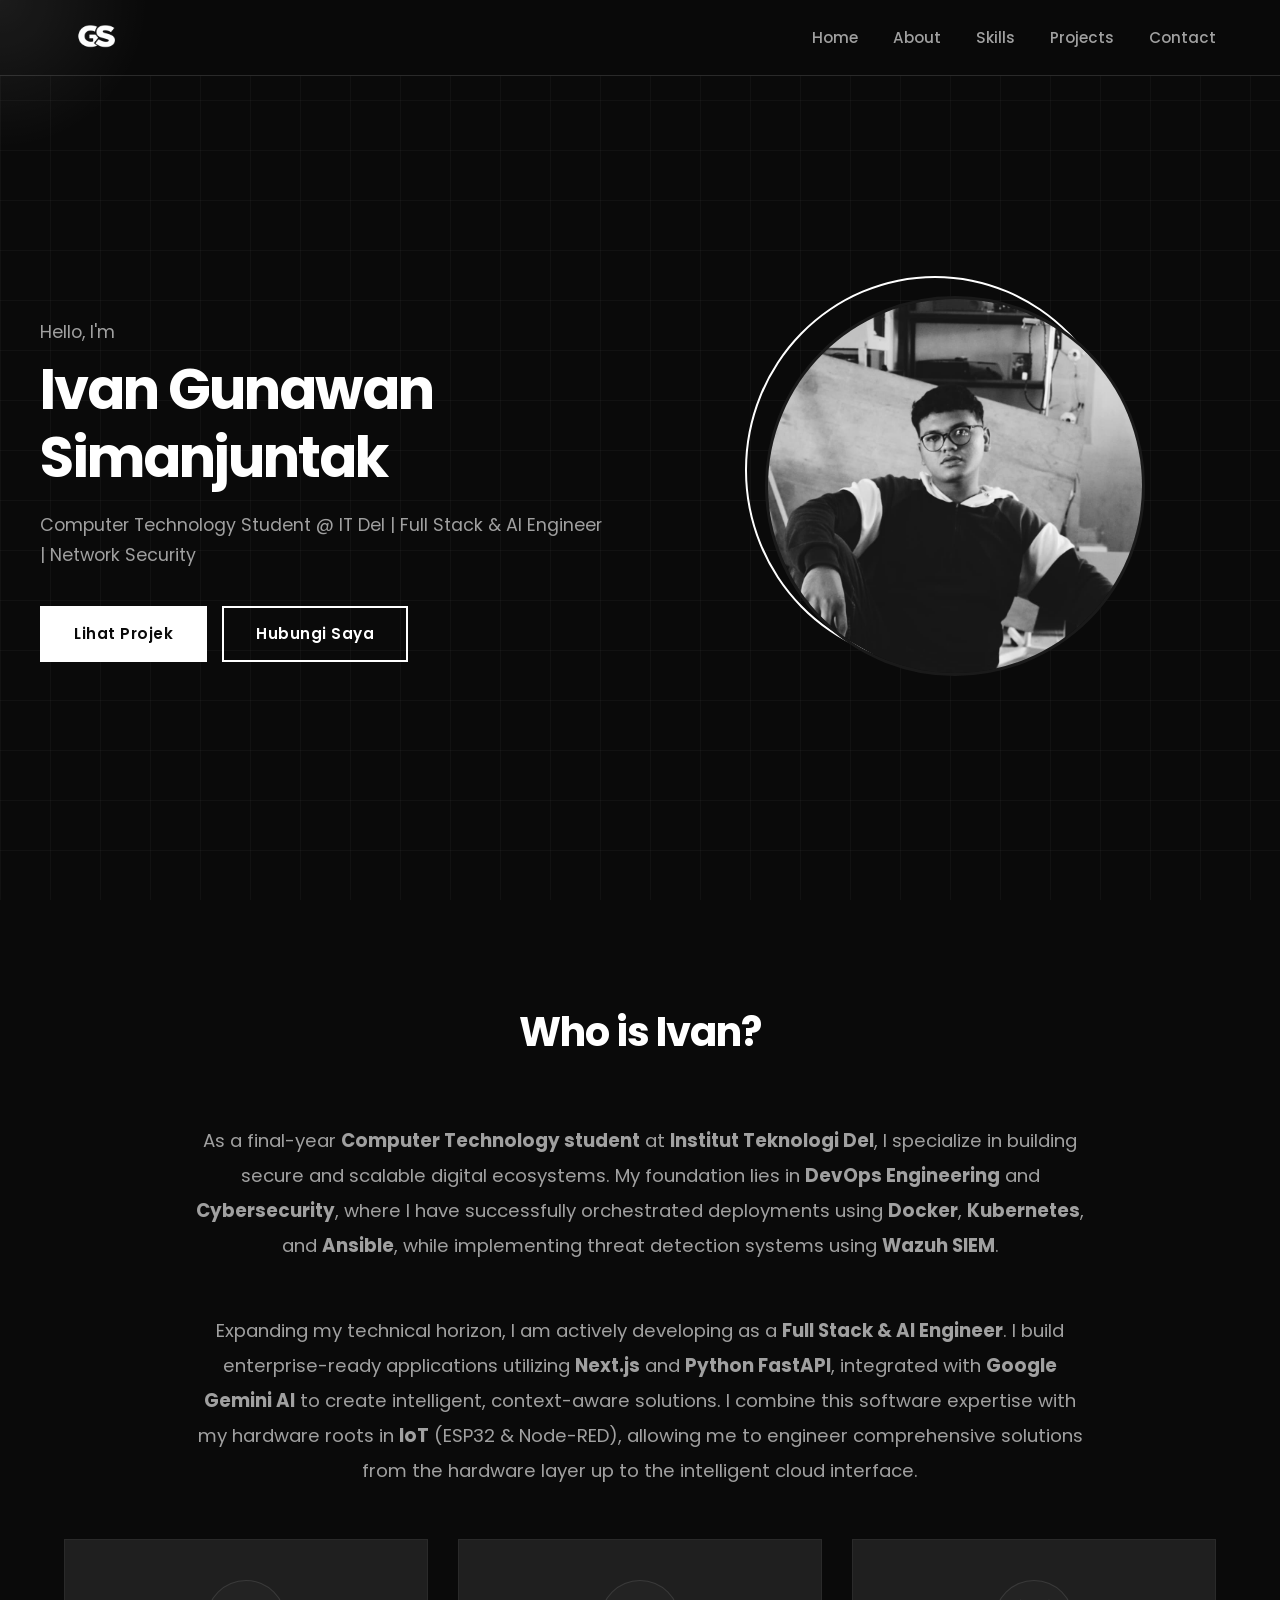
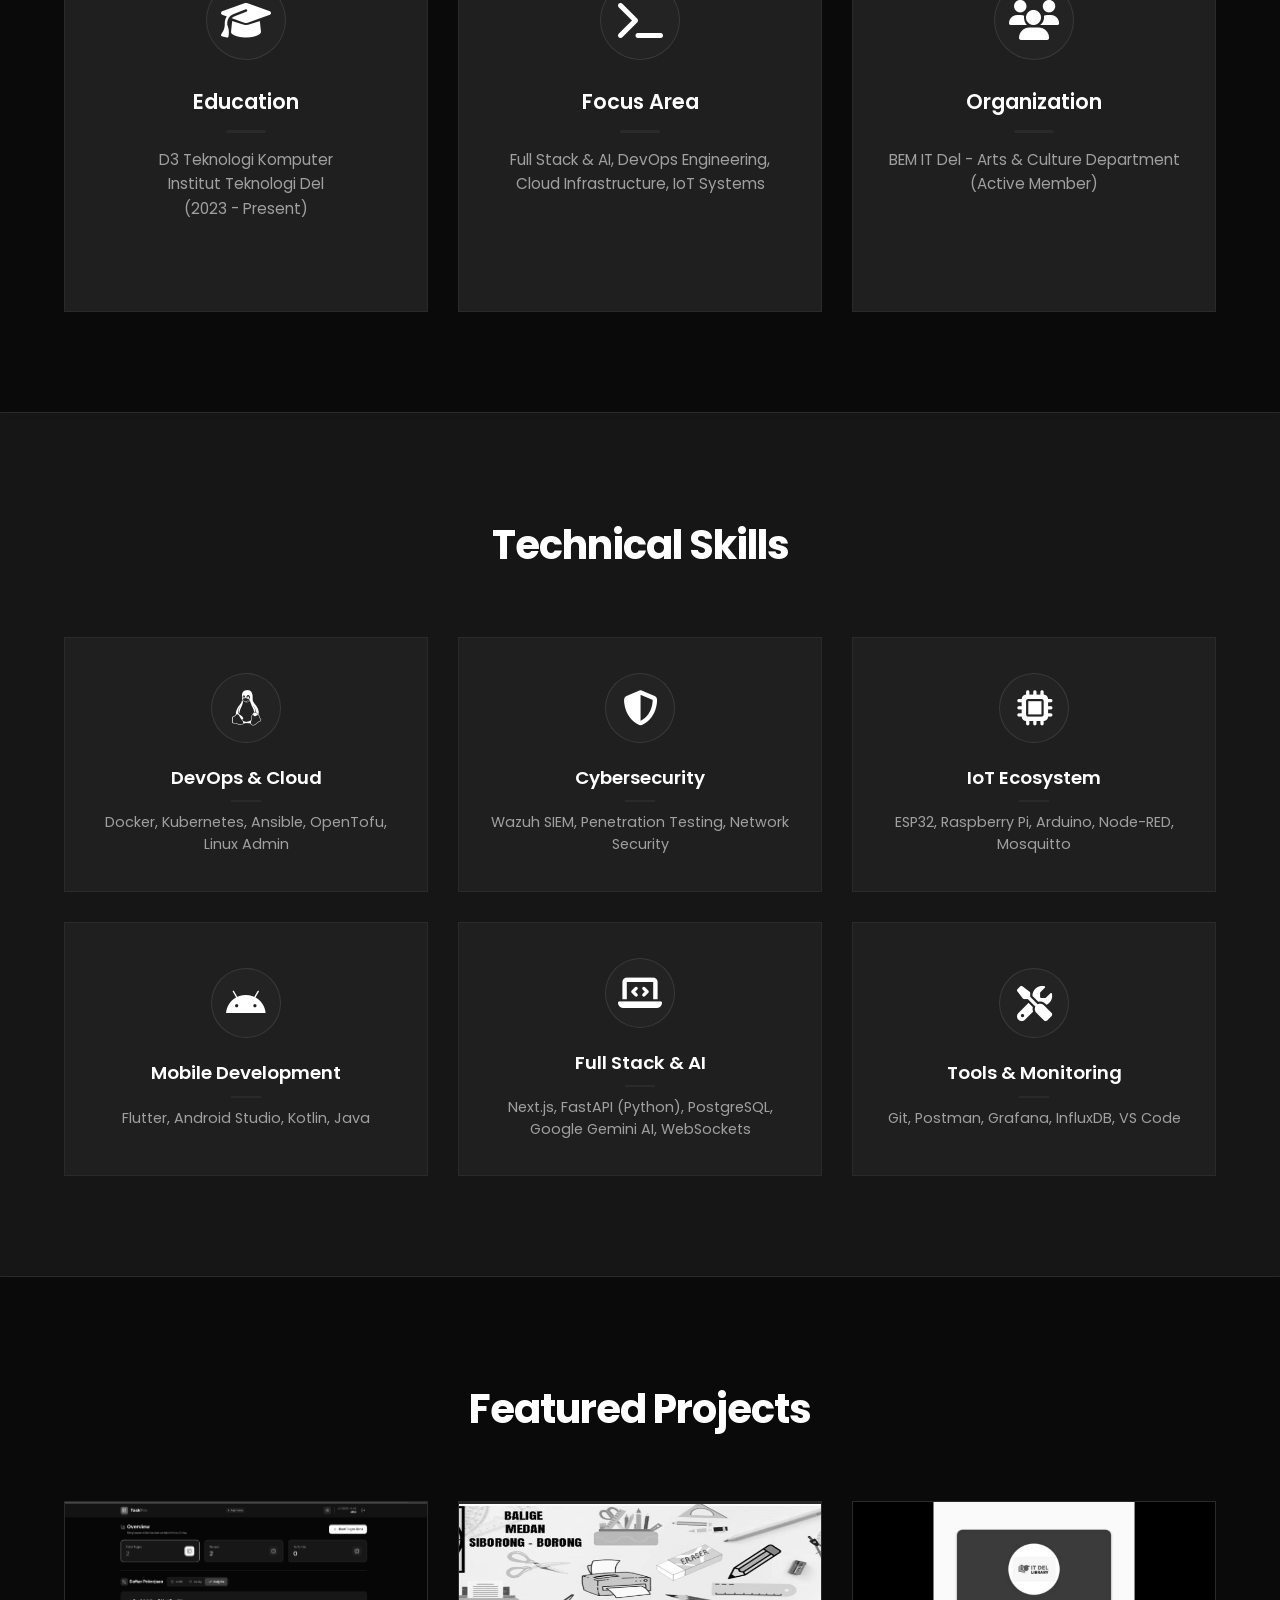
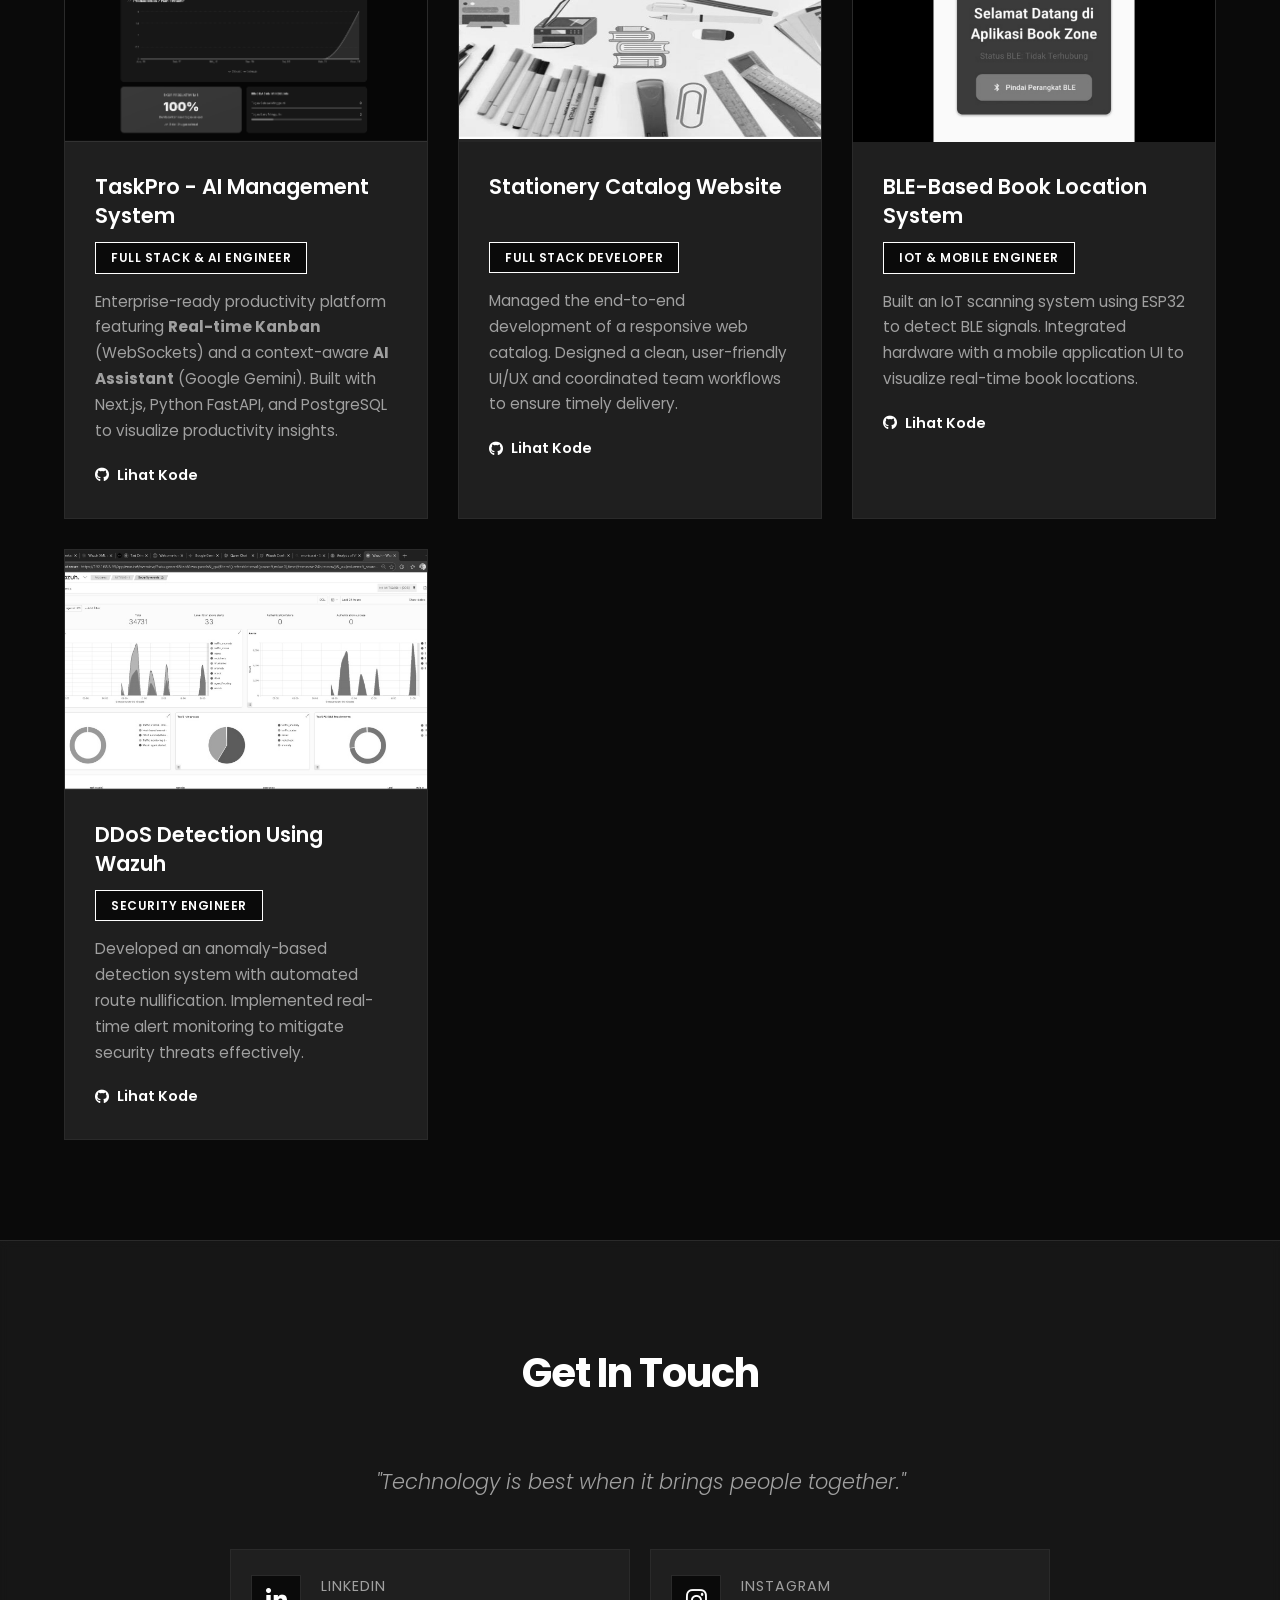
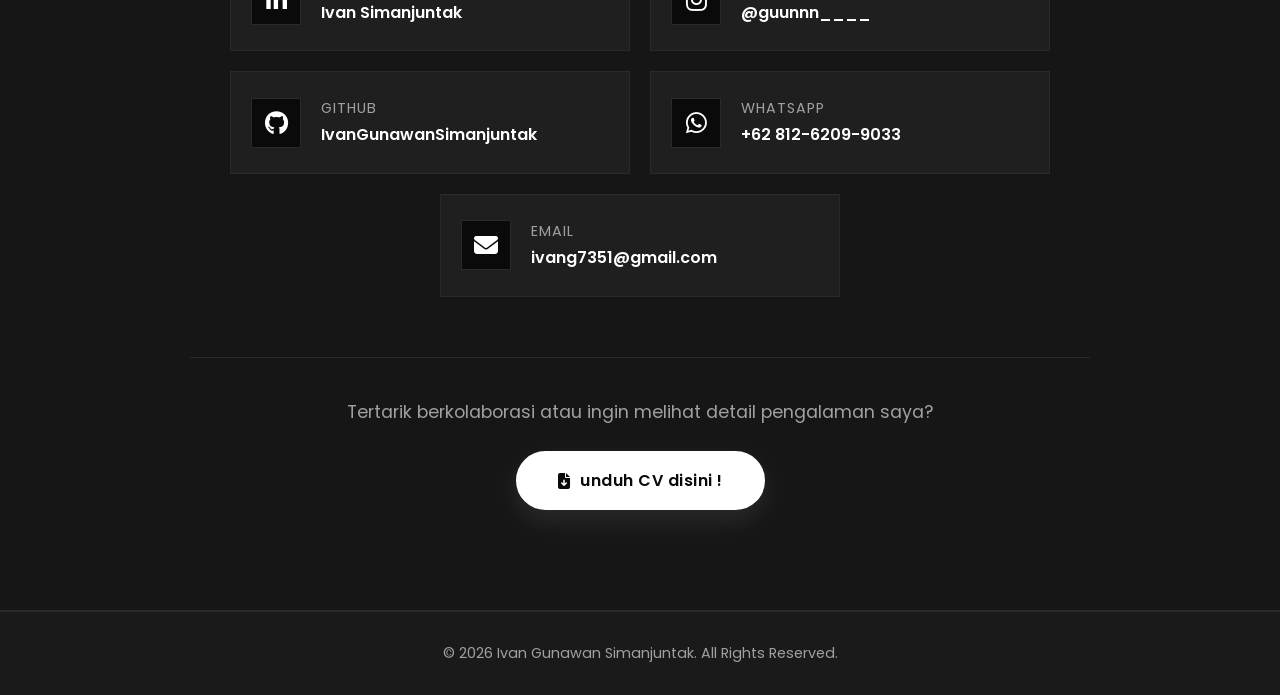
==== commit e009a19e: "Final Polish: Update SEO, Favicon, dan Script Navigasi" ====
--- a/index.html
+++ b/index.html
@@ -1,12 +1,25 @@
 <!DOCTYPE html>
 <html lang="id">
-<head>
+   <head>
     <meta charset="UTF-8">
     <meta name="viewport" content="width=device-width, initial-scale=1.0">
+    
     <title>Portfolio | Ivan Gunawan Simanjuntak</title>
     
+    <link rel="icon" type="image/jpeg" href="img/2.jpeg">
+
     <link rel="stylesheet" href="style.css">
     
+    <meta name="description" content="Portfolio of Ivan Gunawan Simanjuntak - Full Stack & AI Engineer specializing in Next.js, Python, and Cybersecurity. View my projects and CV.">
+    <meta name="keywords" content="Ivan Gunawan, Full Stack Developer, AI Engineer, IT Del, Portfolio, Next.js, Python, Cybersecurity">
+    <meta name="author" content="Ivan Gunawan Simanjuntak">
+
+    <meta property="og:title" content="Ivan Gunawan - Full Stack & AI Engineer">
+    <meta property="og:description" content="Building enterprise-ready applications with Next.js, Python FastAPI, and Google Gemini AI. Check out my latest work!">
+    <meta property="og:image" content="https://ivangunawansimanjuntak.github.io/my-portofolio/img/2.jpeg">
+    <meta property="og:url" content="https://ivangunawansimanjuntak.github.io/my-portofolio/">
+    <meta property="og:type" content="website">
+
     <link href="https://fonts.googleapis.com/css2?family=Poppins:wght@300;400;600;700&display=swap" rel="stylesheet">
     <link rel="stylesheet" href="https://cdnjs.cloudflare.com/ajax/libs/font-awesome/6.4.0/css/all.min.css">
 </head>
@@ -39,7 +52,7 @@
             <div class="hero-text hidden">
                 <span class="greeting">Hello, I'm</span>
                 <h1>Ivan Gunawan<br>Simanjuntak</h1>
-                <p>Computer Technology Student @ IT Del | Network Security | IoT & Mobile Developer</p>
+                <p>Computer Technology Student @ IT Del | Full Stack & AI Engineer | Network Security</p>
                 <div class="cta-buttons">
                     <a href="#projects" class="btn btn-primary">Lihat Projek</a>
                     <a href="#contact" class="btn btn-outline">Hubungi Saya</a>
@@ -59,10 +72,10 @@
             <h2 class="section-title hidden">Who is Ivan?</h2>
             <div class="about-content hidden">
                 <p>
-                    As a final-year <strong>Computer Technology student</strong> at <strong>Institut Teknologi Del</strong>, I am deeply passionate about <strong>DevOps Engineering</strong> and <strong>Cybersecurity</strong>. My technical journey involves hands-on experience with <strong>Infrastructure as Code (IaC)</strong> and automation, where I have successfully deployed stacks like WordPress, MariaDB, and Nginx on Minikube utilizing <strong>Docker</strong>, <strong>Kubernetes</strong>, <strong>Ansible</strong>, and <strong>OpenTofu</strong>.
+                    As a final-year <strong>Computer Technology student</strong> at <strong>Institut Teknologi Del</strong>, I specialize in building secure and scalable digital ecosystems. My foundation lies in <strong>DevOps Engineering</strong> and <strong>Cybersecurity</strong>, where I have successfully orchestrated deployments using <strong>Docker</strong>, <strong>Kubernetes</strong>, and <strong>Ansible</strong>, while implementing threat detection systems using <strong>Wazuh SIEM</strong>.
                 </p>
                 <p>
-                    Beyond infrastructure, I possess a solid foundation in <strong>network security</strong> and <strong>penetration testing</strong>. In the realm of IoT, I engineer solutions using <strong>ESP32</strong> and <strong>Raspberry Pi</strong>, leveraging tools like <strong>Mosquitto</strong>, <strong>Node-RED</strong>, and <strong>Grafana</strong> for data processing. Currently, I am expanding my horizons by developing a <strong>Flutter</strong> mobile app integrated with custom IoT libraries, while relying on <strong>GitHub</strong> for version control and collaboration.
+                    Expanding my technical horizon, I am actively developing as a <strong>Full Stack & AI Engineer</strong>. I build enterprise-ready applications utilizing <strong>Next.js</strong> and <strong>Python FastAPI</strong>, integrated with <strong>Google Gemini AI</strong> to create intelligent, context-aware solutions. I combine this software expertise with my hardware roots in <strong>IoT</strong> (ESP32 & Node-RED), allowing me to engineer comprehensive solutions from the hardware layer up to the intelligent cloud interface.
                 </p>
                 
                 <div class="info-grid">
@@ -75,7 +88,7 @@
                     <div class="info-card hidden">
                         <i class="fas fa-terminal"></i>
                         <h3>Focus Area</h3>
-                        <p>DevOps, Cloud Infrastructure, IoT Systems, Mobile Apps</p>
+                        <p>Full Stack & AI, DevOps Engineering, Cloud Infrastructure, IoT Systems</p>
                     </div>
 
                     <div class="info-card hidden">
@@ -126,10 +139,9 @@
                 </div>
 
                 <div class="skill-item hidden">
-                    <i class="fas fa-server"></i>
-                    <div class="skill-info">
-                        <h4>Web & Backend</h4>
-                        <p>Nginx, MariaDB, HTML/CSS, PHP</p>
+                    <i class="fas fa-laptop-code"></i> <div class="skill-info">
+                        <h4>Full Stack & AI</h4>
+                        <p>Next.js, FastAPI (Python), PostgreSQL, Google Gemini AI, WebSockets</p>
                     </div>
                 </div>
 
@@ -137,7 +149,7 @@
                     <i class="fas fa-tools"></i>
                     <div class="skill-info">
                         <h4>Tools & Monitoring</h4>
-                        <p>Git, Grafana, InfluxDB, VS Code</p>
+                        <p>Git, Postman, Grafana, InfluxDB, VS Code</p>
                     </div>
                 </div>
 
@@ -216,7 +228,7 @@
         </div>
     </section>
 
-    <section id="contact" class="section bg-dark">
+<section id="contact" class="section bg-dark">
         <div class="container contact-wrapper hidden">
             <h2 class="section-title">Get In Touch</h2>
             <p class="quote">"Technology is best when it brings people together."</p>
@@ -263,12 +275,22 @@
                     </div>
                 </a>
 
-            </div>
+            </div> 
+            <div class="cv-download-section" style="margin-top: 60px; text-align: center; border-top: 1px solid var(--border); padding-top: 40px;">
+                <p style="color: var(--text-sec); margin-bottom: 25px; font-size: 1.1rem;">
+                    Tertarik berkolaborasi atau ingin melihat detail pengalaman saya?
+                </p>
+                
+                <a href="files/CV_Ivan_Gunawan.pdf" download="CV_Ivan_Gunawan_Simanjuntak" class="btn btn-primary" style="padding: 15px 40px; font-size: 1rem; border-radius: 50px; display: inline-flex; align-items: center; gap: 10px; box-shadow: 0 10px 30px rgba(255, 255, 255, 0.1);">
+                    <i class="fas fa-file-download"></i> unduh CV disini !
+                </a>
+            </div>
+
         </div>
     </section>
 
     <footer>
-        <p>&copy; 2025 Ivan Gunawan Simanjuntak. All Rights Reserved.</p>
+      <p>&copy; <span id="year"></span> Ivan Gunawan Simanjuntak. All Rights Reserved.</p>
     </footer>
 
     <button class="scroll-top" id="scrollTop"><i class="fas fa-arrow-up"></i></button>
--- a/style.css
+++ b/style.css
@@ -412,6 +412,10 @@
         position: fixed; right: -100%; top: 70px; height: calc(100vh - 70px); width: 100%;
         background: var(--bg-sec); flex-direction: column; align-items: center; justify-content: flex-start;
         padding-top: 50px; transition: 0.4s ease-in-out; border-top: 1px solid var(--border);
+        color: var(--accent);
+        font-weight: 700;
+        border-bottom: 2px solid var(--accent);
+        
     }
     .nav-links.active { right: 0; }
     .nav-links li { margin: 25px 0; }
